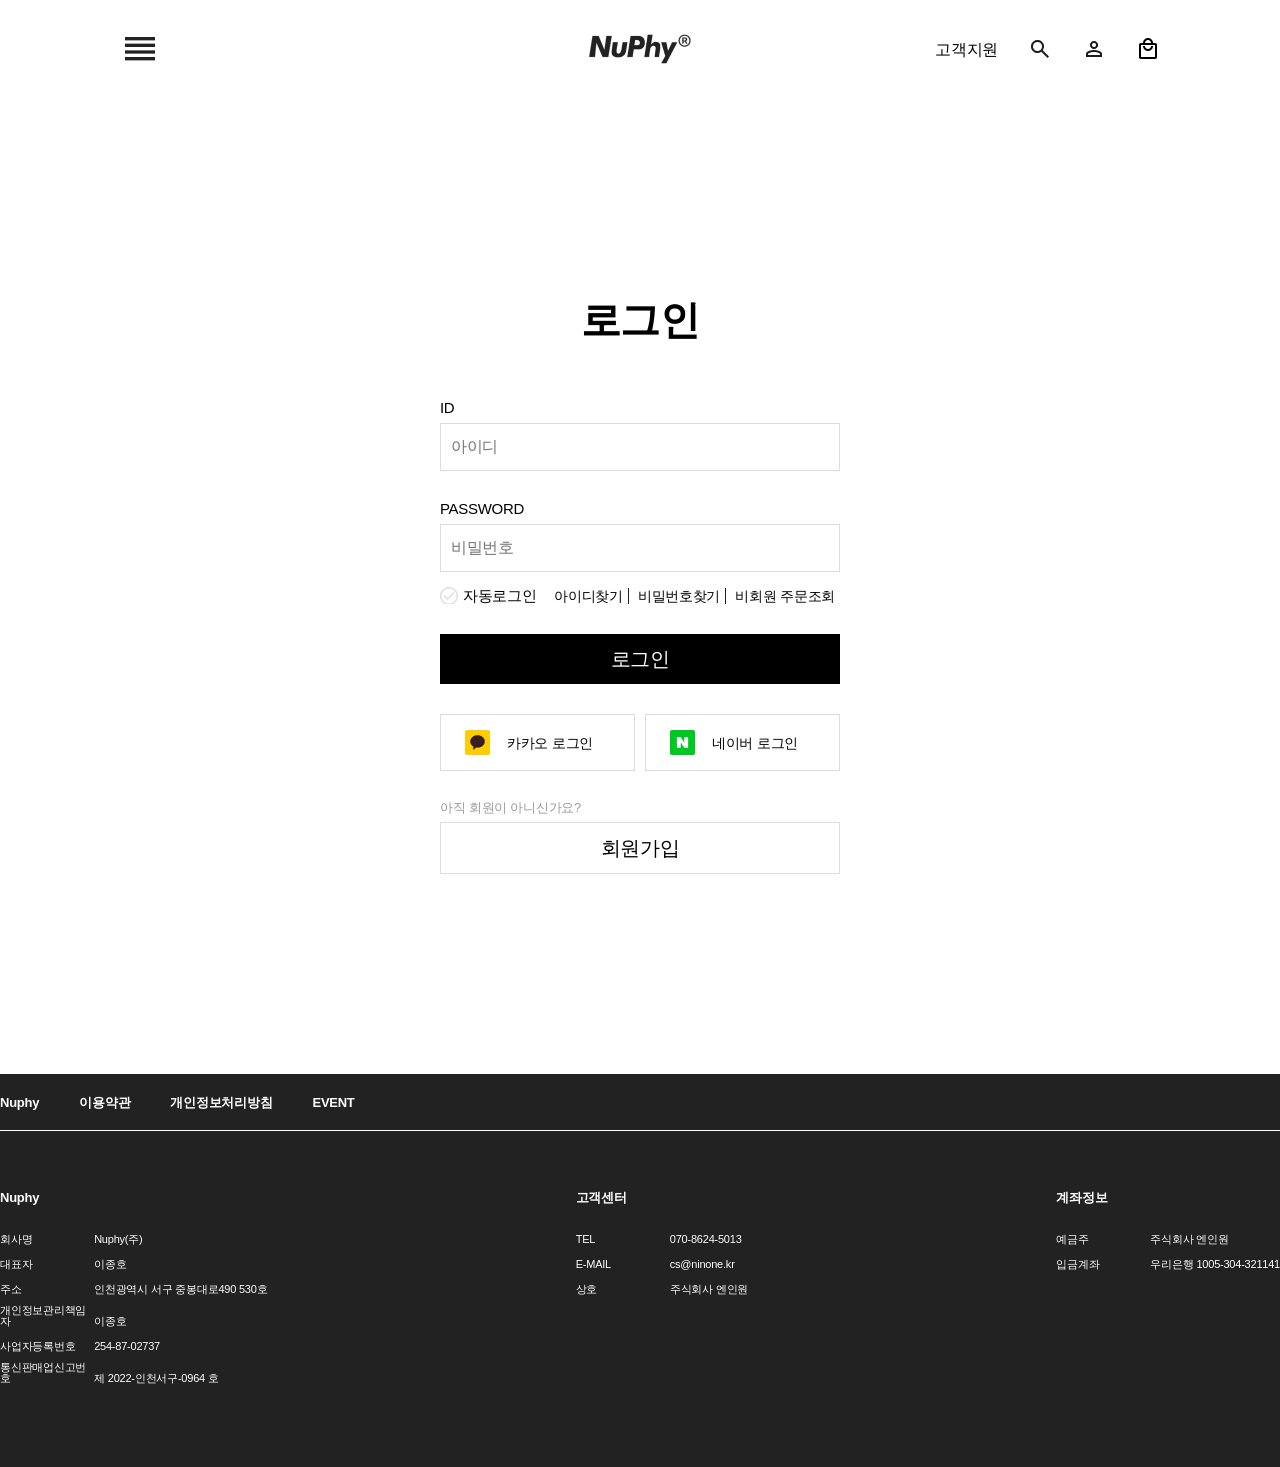
==== login.html @ 877664c0 "Add files via upload" ====
<!DOCTYPE html>
<html lang="en">
<head>
    <meta charset="UTF-8">
    <meta name="viewport" content="width=device-width, initial-scale=1.0">
    <title>Nuphy | Login</title>
    <link rel="stylesheet" href="./styles/reset.css">
    <link rel="stylesheet" href="./styles/login.css">
    <link rel="stylesheet" href="./styles/common.css">
    <script src="./scripts/login.js" defer></script>
</head>
<body>
    <!-- 헤더시작 -->
    <header>
        <div class="inner">
            <div class="right_menu">
                <a href="#" class="white"><img src="./images/header/white_menu.png" alt="메뉴열기"></a>
                <a href="#" class="black"><img src="./images/header/black_menu.png" alt="메뉴열기"></a>
            </div>
            <h1 class="logo">
                <a href="./index.html" class="white"><img src="./images/header/white_logo.png" alt="메인페이지로 이동하기"></a>
                <a href="./index.html" class="black"><img src="./images/header/black_logo.png" alt="메인페이지로 이동하기"></a>
            </h1>
            <div class="left_menu">
                <div class="cs">
                    <a href="#" class="white">고객지원</a>
                    <a href="#" class="black">고객지원</a>
                </div>
                <div class="search">
                    <a href="#" class="white"><img src="./images/header/white_search.png" alt=""></a>
                    <a href="#" class="black"><img src="./images/header/black_search.png" alt=""></a>
                </div>
                <div class="mypage">
                    <a href="./login.html" class="white"><img src="./images/header/white_person.png" alt=""></a>
                    <a href="./login.html" class="black"><img src="./images/header/black_person.png" alt=""></a>
                </div>
                <div class="cart">
                    <a href="#" class="white"><img src="./images/header/white_local_mall.png" alt=""></a>
                    <a href="#" class="black"><img src="./images/header/black_mall.png" alt=""></a>
                </div>
            </div>
        </div>
    </header>
    <!-- 헤더종료 -->
    <main>
        <!-- 메뉴 라인 시작 -->
        <div class="header_menu">
            <a href="#" class="menu_close"><img src="./images/header/close.png" alt=""></a>
            <ul class="menu_box">
                <li>
                    <div class="menu-item"><a href="#">키보드</a><a href="#">+</a></div>
                    <ul class="submenu">
                        <li><a href="#">AIR 시리즈</a></li>
                        <li><a href="#">HALO 시리즈</a></li>
                        <li><a href="#">GEM 시리즈</a></li>
                        <li><a href="#">HE 시리즈</a></li>
                        <li><a href="#">커스텀 시리즈</a></li>
                    </ul>
                </li>
                <li>
                    <div class="menu-item"><a href="#">스위치</a><a href="#">+</a></div>
                    <ul class="submenu">
                        <li><a href="#">LOW PROFILE</a></li>
                        <li><a href="#">HIGH PROFILE</a></li>
                        <li><a href="#">LOW MAGNETIC</a></li>
                        <li><a href="#">HIGH  MAGNETIC</a></li>
                        <li><a href="#">특주 스위치</a></li>
                    </ul>
                </li>
                <li>
                    <div class="menu-item"><a href="#">악세서리</a><a href="#">+</a></div>
                    <ul class="submenu">
                        <li><a href="#">팜레스트</a></li>
                        <li><a href="#">키보드 매트</a></li>
                        <li><a href="#">윤활 도구</a></li>
                        <li><a href="#">보강판</a></li>
                        <li><a href="#">케이스</a></li>
                    </ul>
                </li>
            </ul>
        </div>    
        <!-- 메뉴 라인 종료 -->
        <div class="login">
            <h2>로그인</h2>
            <div class="login_contents">
                <p class="id">ID</p>
                <label for="user_id">
                    <input type="text" name="user_id" id="user_id" placeholder="아이디">
                </label>
                <p class="pw">PASSWORD</p>
                <label for="user_pw">
                    <input type="password" name="user_pw" id="user_pw" placeholder="비밀번호">
                </label>
                <div class="simple_menu">
                    <div class="auto_login">
                        <label for="auto_login"><span>자동로그인</span></label>
                        <input type="checkbox" name="auto_login" id="auto_login">
                    </div>
                    <div class="right_login">
                        <a href="#">아이디찾기</a>
                        <a href="#">비밀번호찾기</a>
                        <a href="#">비회원 주문조회</a>
                    </div>
                </div>
                <a href="#" class="login_btn">로그인</a>
                <div class="simple_login">
                    <a href="#" class="kakao_btn"><img src="./images/login/icon_sns_kakao.png" alt=""><span>카카오 로그인</span></a>
                    <a href="#" class="naver_btn"><img src="./images/login/icon_sns_naver.png" alt=""><span>네이버 로그인</span></a>
                </div>
                <div class="sign_in">
                    <span>아직 회원이 아니신가요?</span>
                    <a href="#" class="sign_in_btn">회원가입</a>
                </div>
            </div>
        </div>
        
    </main>
    <!-- footer시작 -->
    <footer>
        <div class="btm_border">
            <div class="top_menu">
                <a href="#">Nuphy</a>
                <a href="#">이용약관</a>
                <a href="#">개인정보처리방침</a>
                <a href="#">EVENT</a>
            </div>
        </div>
        <div class="btm_container">
            <div class="left_info">
                <ul class="nuphy_info">
                    <h3>Nuphy</h3>
                    <li>
                        <span>회사명</span>
                        <span>Nuphy(주)</span>
                    </li>
                    <li>
                        <span>대표자</span>
                        <span>이종호</span>
                    </li>
                    <li>
                        <span>주소</span>
                        <span>인천광역시 서구 중봉대로490 530호</span>
                    </li>
                    <li>
                        <span>개인정보관리책임자</span>
                        <span>이종호</span>
                    </li>
                    <li>
                        <span>사업자등록번호</span>
                        <span>254-87-02737</span>
                    </li>
                    <li>
                        <span>통신판매업신고번호</span>
                        <span>제 2022-인천서구-0964 호</span>
                    </li>
                </ul>
            </div>
            <div class="center_info">
                <ul class="cs">
                    <h3>고객센터</h3>
                    <li>
                        <span>TEL</span>
                        <span>070-8624-5013</span>
                    </li>
                    <li>
                        <span>E-MAIL</span>
                        <span>cs@ninone.kr</span>
                    </li>
                    <li>
                        <span>상호</span>
                        <span>주식회사 엔인원</span>
                    </li>
                </ul>
            </div>
            <div class="right_info">
                <ul class="bank">
                    <h3>계좌정보</h3>
                    <li>
                        <span>예금주</span>
                        <span>주식회사 엔인원</span>
                    </li>
                    <li>
                        <span>입금계좌</span>
                        <span>우리은행 1005-304-321141</span>
                    </li>
                </ul>
            </div>
        </div>
    </footer>   
    <!-- footer시작 -->
</body>

</html>
---- styles/login.css ----
/* ====================================↓main 시작 */
main {width: 100%;}
main .login{
    width: max-content;
    margin: 0 auto;
    padding: 200px 0;
}
main .login h2{
    font-weight: 600;
    font-size:2.5rem;
    padding-bottom: 60px;
    text-align: center;
}
main .login .login_contents{
    text-align: center;
}
main .login .login_contents > p{
    font-size: 15px;
    font-weight: 500;
    text-align:start;
    padding-bottom: 8px;
}
main .login .login_contents label{}
main .login .login_contents label input{
    width: 400px;
    height: 48px;
    border: 1px solid #ddd;
    padding-left: 10px;
}
main .login .login_contents .pw{padding-top: 30px;}
main .login .login_contents .simple_menu{
    padding-top: 16px;
    display: flex;
    justify-content: space-between;
}
main .login .login_contents .simple_menu .auto_login{}
main .login .login_contents .simple_menu .auto_login label{
    background-image: url(../images/login/check_off.png);
    background-repeat: no-repeat;
}
main .login .login_contents .simple_menu .auto_login label span{
    margin-left: 23px;
    font-size: 0.9375rem;
    font-weight: 500;
}
main .login .login_contents .simple_menu .right_login{}
main .login .login_contents .simple_menu .right_login a:last-child{border-right: 0;}
main .login .login_contents .simple_menu .right_login a{
    padding: 0 5px;
    font-size:0.875rem;
    border-right: 1px solid #222;
}
main .login .login_contents .login_btn{
    display: block;
    width: 100%;
    background-color: #000;
    color: #fff;
    font-size:1.25rem;
    padding: 15px 0;
    margin: 30px 0;
}
main .login .login_contents .simple_login{
    display: flex;
    justify-content: space-between;
}
main .login .login_contents .simple_login .kakao_btn{
    width: 195px;
    display: flex;
    padding: 15px 0px;
    justify-content: center;
    border: 1px solid #ddd;
}
main .login .login_contents .simple_login .kakao_btn span{
    font-size:0.875rem;
    width: 120px;
    align-content: center;
}
main .login .login_contents .simple_login .kakao_btn img{}
main .login .login_contents .simple_login .naver_btn{
    display: flex;
    padding: 15px 0px;
    justify-content: center;
    width: 195px;
    border: 1px solid #ddd;
}
main .login .login_contents .simple_login .naver_btn img{}
main .login .login_contents .simple_login .naver_btn span{
    font-size:0.875rem;
    width: 120px;
    align-content: center;
}

main .login .login_contents .sign_in {
}
main .login .login_contents .sign_in span {
    font-size: 0.8125rem;
    color: #9a9a9a;
    text-align: start;
    display: block;
    margin: 30px 0 8px 0;
}
main .login .login_contents .sign_in a {
    display: block;
    font-size:1.25rem;
    font-weight: 500;
    padding: 15px 0;
    border: 1px solid #ddd;
}


/* ====================================↑main 종료 */
---- styles/common.css ----
header{
    width: 100%; height: 100px; align-content: center;
    max-width: 1920px;
}
header .inner{
    width: 100%; 
    padding: 0 120px;
    display: flex;
    margin: 0 auto;
    justify-content: space-between; align-items: center;
}
/* white/black */
.inner div {}
.inner div .white {
    display: none;
}
.inner div .black {}
/* white/black */
header .inner .right_menu{}
header .inner .right_menu a{}
header .inner .right_menu a img{}
header .inner .logo{}
header .inner .logo a{}
header .inner .logo a img{}
header .inner .left_menu{
    display: flex;
    align-items: center;
}
header .inner .left_menu a {
    padding-left: 30px;
}
header .inner .left_menu .cs{}
header .inner .left_menu .cs a{
    padding-left: 0px;
}
header .inner .left_menu .cs a img{}
header .inner .left_menu .search {}
header .inner .left_menu .search a{}
header .inner .left_menu .search a img{}
header .inner .left_menu .mypage {}
header .inner .left_menu .mypage a{}
header .inner .left_menu .mypage a img{}
header .inner .left_menu .cart {}
header .inner .left_menu .cart a{}
header .inner .left_menu .cart a img{}

/* ====================================↑header 종료 */
/* ====================================↓footer 시작 */
footer {
    max-width: 100%;
    height: 393px;
    background-color: #222;
    }
footer .btm_border{
    max-width: 100%;
    border-bottom: 1px solid #fff;
}
footer .top_menu {
    max-width: 1340px;
    margin: 0 auto;
    padding: 20px 0;
}
footer .top_menu a {
    font-weight: 700;
    color: #fff;
    padding-right: 36px;
    font-size: 0.8125rem;
}
footer .btm_container {
    display: flex;
    max-width: 1340px;
    margin: 0 auto;
    justify-content: space-between;
}
footer .btm_container h3{
    font-weight: 600;
    color: #fff;
    font-size: 0.8125rem;
    margin-bottom: 26px;
}
.aria_bottom{
    display: flex;
    width: 60%;
    justify-content: space-between;
}
footer .btm_container span{
    color: #fff;
    font-size: 0.6875rem;
    margin-bottom: 10px;
}
footer .btm_container ul{
    margin-top: 60px;
}
footer .btm_container ul li span:first-child{
    display: inline-block;
    width: 90px;
}
footer .btm_container ul li span:last-child{}
footer .btm_container .left_info {}
footer .btm_container .left_info h3 {}
footer .btm_container .left_info .nuphy_info {}
footer .btm_container .left_info .nuphy_info span {}
footer .btm_container .center_info {}
footer .btm_container .center_info h3 {}
footer .btm_container .center_info .cs {}
footer .btm_container .center_info .cs span {}
footer .btm_container .right_info {}
footer .btm_container .right_info h3 {}
footer .btm_container .right_info .bank {}
footer .btm_container .right_info .bank span {}



/* ====================================↑footer 종료 */


/* header_menu 시작 */
main{}
.header_menu{
    width: 450px;
    height: 100vh;
    position: fixed; left: -450px; top: 0;
    z-index: 1000;
    background-color: rgba(255, 255, 255)
}
.header_menu .menu_close{width: 340px; margin: 0 auto; display: block; padding-top: 50px;}
.header_menu .menu_close img{}
.header_menu .menu_box{
    padding-top: 55px;
    width: 340px;
    margin: 0 auto;
}
.header_menu .menu_box .menu-item{margin-bottom: 22px; display: flex; justify-content: space-between;}
.header_menu .menu_box a{}
.header_menu .menu_box .submenu{padding-bottom: 55px;}
.header_menu .menu_box li{padding: 0 0 15px 15px;}
.header_menu .menu_box li:last-child{padding: 0 0 0 15px;}
.header_menu .menu_box li .menu-item{}
.header_menu .menu_box li .menu-item a{
    font-size: 1.5rem;
    font-weight: 700;
}
.header_menu .menu_box li .menu-item li{}
.header_menu .menu_box li .menu-item li a{
    font-size: 1.125rem;
    font-weight: 600;
}
/* header_menu 종료*/
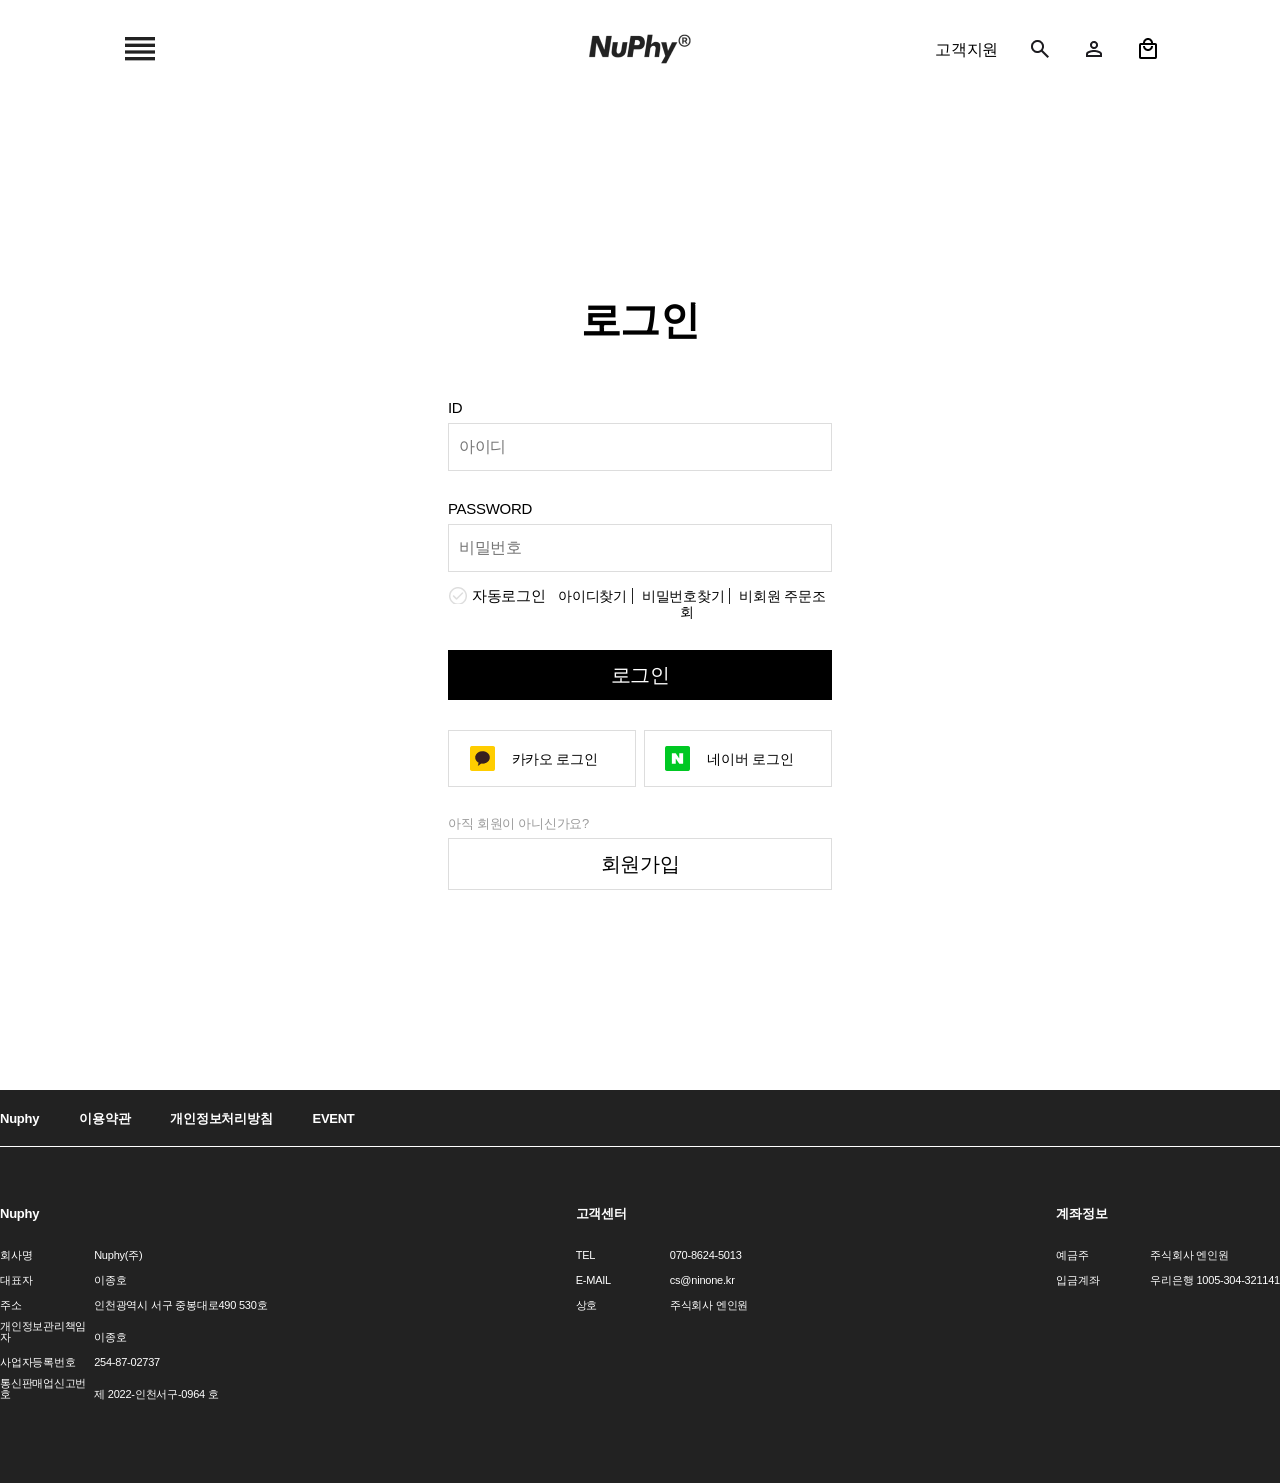
==== commit 7c0b7545: "Add files via upload" ====
--- a/login.html
+++ b/login.html
@@ -1,5 +1,5 @@
 <!DOCTYPE html>
-<html lang="en">
+<html lang="ko">
 <head>
     <meta charset="UTF-8">
     <meta name="viewport" content="width=device-width, initial-scale=1.0">
@@ -8,6 +8,10 @@
     <link rel="stylesheet" href="./styles/login.css">
     <link rel="stylesheet" href="./styles/common.css">
     <script src="./scripts/login.js" defer></script>
+    <link rel="stylesheet" href="./styles/login-responsive.css">
+    <link rel="stylesheet" href="https://cdn.jsdelivr.net/npm/swiper@11/swiper-bundle.min.css"/>
+    <script src="https://cdn.jsdelivr.net/npm/swiper@11/swiper-bundle.min.js"></script>
+    <script src="https://cdnjs.cloudflare.com/ajax/libs/jquery/3.7.1/jquery.min.js"></script>
 </head>
 <body>
     <!-- 헤더시작 -->
@@ -43,6 +47,43 @@
     </header>
     <!-- 헤더종료 -->
     <main>
+        <!-- 메뉴 라인 시작 -->
+        <div class="header_menu">
+            <a href="#" class="menu_close"><img src="./images/header/close.png" alt=""></a>
+            <ul class="menu_box">
+                <li>
+                    <div class="menu-item"><a href="#">키보드</a><a href="#">+</a></div>
+                    <ul class="submenu">
+                        <li><a href="#">AIR 시리즈</a></li>
+                        <li><a href="#">HALO 시리즈</a></li>
+                        <li><a href="#">GEM 시리즈</a></li>
+                        <li><a href="#">HE 시리즈</a></li>
+                        <li><a href="#">커스텀 시리즈</a></li>
+                    </ul>
+                </li>
+                <li>
+                    <div class="menu-item"><a href="#">스위치</a><a href="#">+</a></div>
+                    <ul class="submenu">
+                        <li><a href="#">LOW PROFILE</a></li>
+                        <li><a href="#">HIGH PROFILE</a></li>
+                        <li><a href="#">LOW MAGNETIC</a></li>
+                        <li><a href="#">HIGH  MAGNETIC</a></li>
+                        <li><a href="#">특주 스위치</a></li>
+                    </ul>
+                </li>
+                <li>
+                    <div class="menu-item"><a href="#">악세서리</a><a href="#">+</a></div>
+                    <ul class="submenu">
+                        <li><a href="#">팜레스트</a></li>
+                        <li><a href="#">키보드 매트</a></li>
+                        <li><a href="#">윤활 도구</a></li>
+                        <li><a href="#">보강판</a></li>
+                        <li><a href="#">케이스</a></li>
+                    </ul>
+                </li>
+            </ul>
+        </div>    
+        <!-- 메뉴 라인 종료 -->
         <!-- 메뉴 라인 시작 -->
         <div class="header_menu">
             <a href="#" class="menu_close"><img src="./images/header/close.png" alt=""></a>
--- a/styles/login.css
+++ b/styles/login.css
@@ -1,7 +1,7 @@
 /* ====================================↓main 시작 */
 main {width: 100%;}
 main .login{
-    width: max-content;
+    max-width: 30%;
     margin: 0 auto;
     padding: 200px 0;
 }
@@ -15,14 +15,14 @@
     text-align: center;
 }
 main .login .login_contents > p{
-    font-size: 15px;
+    font-size: 0.9375rem;
     font-weight: 500;
     text-align:start;
     padding-bottom: 8px;
 }
 main .login .login_contents label{}
 main .login .login_contents label input{
-    width: 400px;
+    width: 100%;
     height: 48px;
     border: 1px solid #ddd;
     padding-left: 10px;
@@ -37,6 +37,7 @@
 main .login .login_contents .simple_menu .auto_login label{
     background-image: url(../images/login/check_off.png);
     background-repeat: no-repeat;
+    background-size: auto;
 }
 main .login .login_contents .simple_menu .auto_login label span{
     margin-left: 23px;
@@ -64,7 +65,7 @@
     justify-content: space-between;
 }
 main .login .login_contents .simple_login .kakao_btn{
-    width: 195px;
+    width: 49%;
     display: flex;
     padding: 15px 0px;
     justify-content: center;
@@ -80,7 +81,7 @@
     display: flex;
     padding: 15px 0px;
     justify-content: center;
-    width: 195px;
+    width: 49%;
     border: 1px solid #ddd;
 }
 main .login .login_contents .simple_login .naver_btn img{}
--- a/styles/common.css
+++ b/styles/common.css
@@ -117,20 +117,25 @@
 /* header_menu 시작 */
 main{}
 .header_menu{
-    width: 450px;
+    width: 35%;
     height: 100vh;
-    position: fixed; left: -450px; top: 0;
+    position: fixed; left: -50%; top: 0;
     z-index: 1000;
     background-color: rgba(255, 255, 255)
 }
-.header_menu .menu_close{width: 340px; margin: 0 auto; display: block; padding-top: 50px;}
+.header_menu .menu_close{
+    width:100%; margin: 0 auto; display: block; padding-top: 50px;
+    padding-left: 15px;
+}
 .header_menu .menu_close img{}
 .header_menu .menu_box{
     padding-top: 55px;
-    width: 340px;
+    width: 80%;
     margin: 0 auto;
 }
-.header_menu .menu_box .menu-item{margin-bottom: 22px; display: flex; justify-content: space-between;}
+.header_menu .menu_box .menu-item{
+    margin-bottom: 22px; display: flex; justify-content: space-between;
+}
 .header_menu .menu_box a{}
 .header_menu .menu_box .submenu{padding-bottom: 55px;}
 .header_menu .menu_box li{padding: 0 0 15px 15px;}
--- a/styles/login-responsive.css
+++ b/styles/login-responsive.css
@@ -0,0 +1,255 @@
+@media screen and (max-width:1880px) {
+}
+@media screen and (max-width:1400px) {
+}
+@media screen and (max-width:1250px) {
+    header .inner{
+        width: 100%; 
+        padding: 0 80px;
+    }
+    header .inner .left_menu a {
+        padding-left: 15px;
+    }
+    header .inner .right_menu a img{
+        width: 30px;
+    }
+    footer .top_menu {
+        padding: 20px 80px;
+    }
+    footer .btm_container {
+        padding: 0 80px;
+    }
+    .header_menu{
+        width: 35%;
+    }
+    .header_menu .menu_box li .menu-item a {
+        font-size: 1.3125rem;
+    }
+    .header_menu .menu_box a {
+        font-size: 0.875rem;
+    }
+    main .login h2 {
+        font-size:2.125rem;
+        padding-bottom: 40px;
+    }
+    main .login .login_contents label input{
+        font-size:0.875rem;
+    }
+    main .login .login_contents > p {
+        font-size: 0.8125rem;
+    }
+    main .login .login_contents .pw {
+        padding-top: 20px;
+    }
+    main .login .login_contents .simple_menu .auto_login label span {
+        margin-left: 23px;
+        font-size: 0.8125rem;
+    }
+    main .login .login_contents .simple_menu .right_login a {
+        font-size:0.75rem;
+    }
+    main .login .login_contents .login_btn {
+        margin: 20px 0;
+        font-size:1.125rem;
+    }
+    main .login .login_contents .simple_login .kakao_btn {
+        padding: 10px 0px;
+    }
+    main .login .login_contents .simple_login .naver_btn{
+        padding: 10px 0px;
+    }
+    main .login .login_contents .sign_in span {
+        margin: 20px 0 8px 0;
+    }
+    main .login .login_contents .simple_login .kakao_btn span{
+        font-size:0.75rem;
+    }
+    main .login .login_contents .simple_login .naver_btn span{
+        font-size:0.75rem;
+    }
+    main .login .login_contents .sign_in a {
+        font-size:1.125rem;
+        border: 1px solid #ddd;
+    }
+    main .login .login_contents .simple_menu .auto_login label{}
+    /* 1250시작 판매 aria 종료 */
+}
+/* 1250 end */  
+@media screen and (max-width:1040px) {
+    main .login .login_contents .simple_menu .right_login a {
+        font-size:0.875rem;
+    }
+    main .login .login_contents .simple_menu .auto_login {
+        display: none;
+    }
+    main .login .login_contents .simple_menu {
+        justify-content: center;
+        width: 100%;
+    }
+    main .login h2 {
+        font-size:1.875rem;
+        padding-bottom: 40px;
+    }
+    main .login .login_contents .simple_login .kakao_btn span {
+        width: 90px;
+    }
+    main .login .login_contents .simple_login .naver_btn span {
+        width: 90px;
+    }
+}
+@media screen and (max-width:880px){
+    main .login .login_contents .simple_menu .right_login a {
+        font-size: 0.6875rem;
+    }
+    main .login .login_contents .simple_login .kakao_btn span {
+        width: 80px;
+    }
+    main .login .login_contents .simple_login .naver_btn span {
+        width: 80px;
+    }
+    main .login .login_contents .simple_login .kakao_btn img {
+        width: 21px;
+    }
+    main .login .login_contents .simple_login .naver_btn img {
+        width: 21px;
+    }
+}        
+/* 769~900 end */
+@media screen and (max-width:940px) {
+    .header_menu{
+        width: 40%;
+    }
+}  
+    /* 1250시작 판매 aria 종료 */    
+    /* header 종료 */
+    @media screen and (max-width:983px) {
+        header .inner {
+            padding: 0 15px;
+        }
+        header .inner .left_menu .cs a {
+            display: none;
+        }
+        header .inner .right_menu a img {
+            width: 20px;
+        }
+        header .inner .logo a img {
+            width: 100px;
+        }
+        header .inner .left_menu a img {
+            width: 18px;
+        }
+    }
+    /* =============================1행 반응형디자인(mobile) */
+@media screen and (max-width:600px){
+    .header_menu .menu_close img {
+        width: 22px;
+    }
+    .header_menu{
+        width: 50%;
+    }
+    .header_menu .menu_box li .menu-item a {
+        font-size: 1.125rem;
+    }
+    .header_menu .menu_box a {
+        font-size: 0.75rem;
+    }
+
+}
+@media screen and (max-width:810px){
+    header {
+        height: 60px;
+    }
+    footer .top_menu {
+        padding: 20px 15px;
+    }
+    footer .btm_container {
+        padding: 0 15px;
+    }
+    footer .btm_container ul{
+        margin-top: 30px;
+    }
+    .aria_bottom{
+        flex-flow: column nowrap;
+        width: 40%;
+    }
+}
+@media screen and (max-width:500px){
+        @media screen and (max-width:500px){
+            footer {
+                height: 280px;
+            }
+            footer .top_menu {
+                padding: 10px 15px;
+            }
+            footer .top_menu a {
+                padding-right: 15px;
+            }
+            footer .btm_container ul li span:first-child {
+                width: 70px;
+            }
+            footer .btm_container h3
+            {
+                font-size:0.625rem; 
+                margin-bottom: 10px;
+            }
+            footer .top_menu a {
+                font-size:0.625rem;
+            }
+            footer .btm_container .left_info .nuphy_info span {
+                font-size:0.5rem;
+            }
+            footer .btm_container .center_info .cs span {
+                font-size:0.5rem;
+            }
+            footer .btm_container .right_info .bank span {
+                font-size:0.5rem;
+            }
+            footer .btm_container .right_info .bank {
+                margin-top: 10px;
+            }
+        }
+}
+@media screen and (max-width:400px){
+    body > * {min-width: 400px;}
+}
+@media screen and (max-width:720px){
+    main .login {
+        max-width: 50%;
+        margin: 0 auto;
+        padding: 80px 0;
+    }
+    main .login h2 {
+        font-size: 1.5rem;
+        padding-bottom: 20px;
+    }
+    main .login .login_contents .pw {
+        padding-top: 10px;
+    }
+    main .login .login_contents label input {
+        font-size:0.5625rem
+    }
+    main .login .login_contents .simple_menu .right_login a {
+        font-size:0.5625rem;
+    }
+    main .login .login_contents label input {
+        height: 34px;
+    }
+    main .login .login_contents .login_btn {
+        font-size:0.875rem;
+    }
+    main .login .login_contents .sign_in a {
+        font-size:0.875rem;
+    }
+    main .login .login_contents .sign_in a {
+        padding: 10px 0;
+    }
+    main .login .login_contents .simple_login .kakao_btn span {
+        width: 60px; font-size: 0.5625rem;
+    }
+    main .login .login_contents .simple_login .naver_btn span {
+        width: 60px; font-size: 0.5625rem;
+    }
+    main .login .login_contents .sign_in span {
+        font-size: 0.6875rem;
+    }
+}
